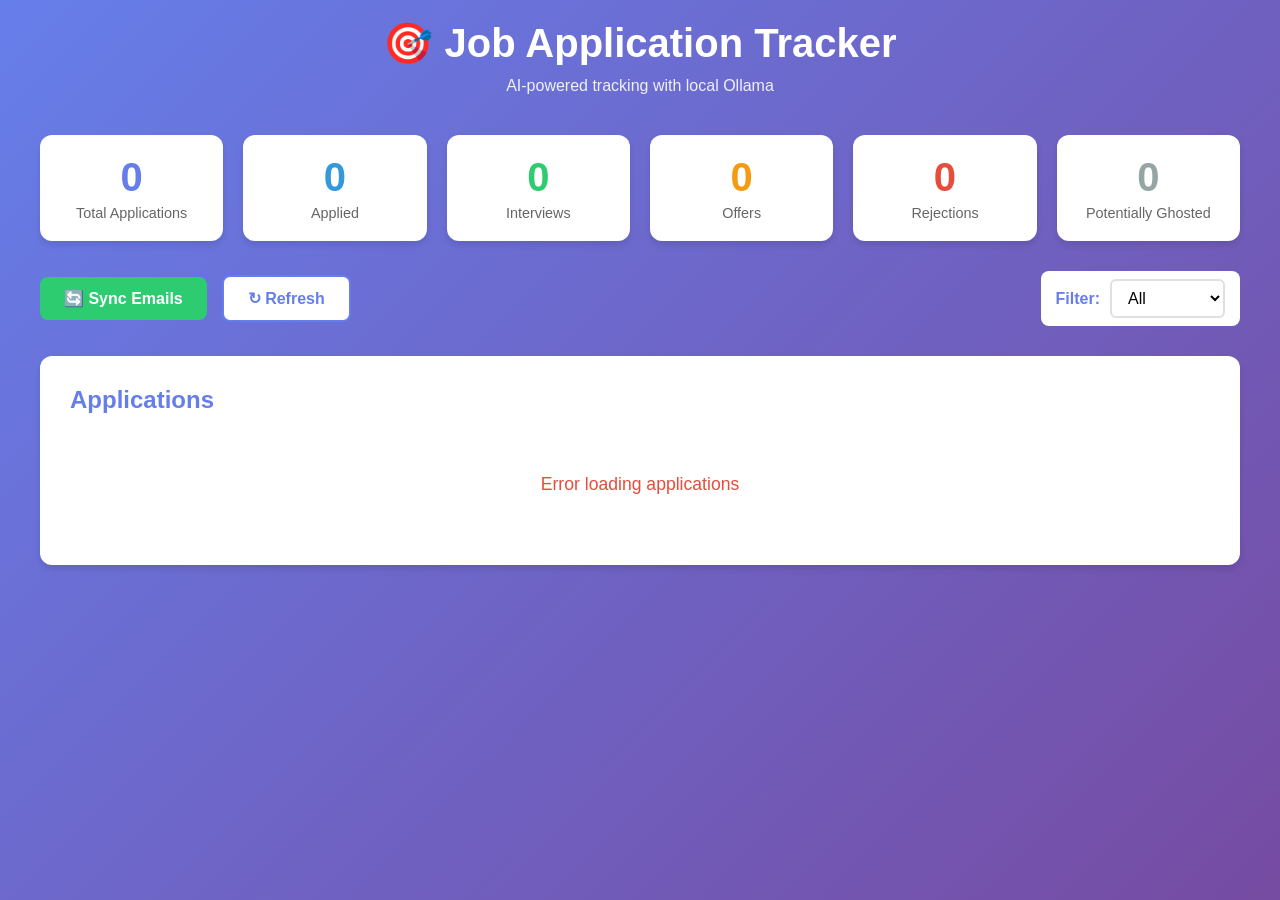
==== frontend/index.html @ 69d467e4 "Initial commit: AI-powered Job Application Tracker - Privacy-first job tracking with local Ollama mo" ====
<!DOCTYPE html>
<html lang="en">
<head>
    <meta charset="UTF-8">
    <meta name="viewport" content="width=device-width, initial-scale=1.0">
    <title>Job Application Tracker</title>
    <link rel="stylesheet" href="styles.css">
</head>
<body>
    <div class="container">
        <header>
            <h1>🎯 Job Application Tracker</h1>
            <p class="subtitle">AI-powered tracking with local Ollama</p>
        </header>

        <!-- Stats Dashboard -->
        <section class="stats-section">
            <div class="stat-card">
                <div class="stat-number" id="total-apps">0</div>
                <div class="stat-label">Total Applications</div>
            </div>
            <div class="stat-card stat-applied">
                <div class="stat-number" id="applied-count">0</div>
                <div class="stat-label">Applied</div>
            </div>
            <div class="stat-card stat-interview">
                <div class="stat-number" id="interview-count">0</div>
                <div class="stat-label">Interviews</div>
            </div>
            <div class="stat-card stat-offer">
                <div class="stat-number" id="offer-count">0</div>
                <div class="stat-label">Offers</div>
            </div>
            <div class="stat-card stat-rejection">
                <div class="stat-number" id="rejection-count">0</div>
                <div class="stat-label">Rejections</div>
            </div>
            <div class="stat-card stat-ghosted">
                <div class="stat-number" id="ghosted-count">0</div>
                <div class="stat-label">Potentially Ghosted</div>
            </div>
        </section>

        <!-- Actions -->
        <section class="actions-section">
            <button class="btn btn-primary" id="sync-btn">
                <span id="sync-text">🔄 Sync Emails</span>
                <span id="sync-loader" class="loader hidden"></span>
            </button>
            <button class="btn btn-secondary" id="refresh-btn">↻ Refresh</button>
            
            <div class="filter-section">
                <label>Filter:</label>
                <select id="status-filter">
                    <option value="">All</option>
                    <option value="APPLIED">Applied</option>
                    <option value="INTERVIEW">Interview</option>
                    <option value="OFFER">Offer</option>
                    <option value="REJECTION">Rejection</option>
                    <option value="GHOSTED">Ghosted</option>
                    <option value="OTHER">Other</option>
                </select>
            </div>
        </section>

        <!-- Sync Status -->
        <div id="sync-status" class="hidden"></div>

        <!-- Applications List -->
        <section class="applications-section">
            <h2>Applications</h2>
            <div id="applications-list">
                <div class="loading">Loading applications...</div>
            </div>
        </section>
    </div>

    <script src="app.js"></script>
</body>
</html>
---- frontend/styles.css ----
* {
    margin: 0;
    padding: 0;
    box-sizing: border-box;
}

body {
    font-family: -apple-system, BlinkMacSystemFont, 'Segoe UI', Roboto, Oxygen, Ubuntu, sans-serif;
    background: linear-gradient(135deg, #667eea 0%, #764ba2 100%);
    min-height: 100vh;
    padding: 20px;
    color: #333;
}

.container {
    max-width: 1200px;
    margin: 0 auto;
}

header {
    text-align: center;
    color: white;
    margin-bottom: 40px;
}

header h1 {
    font-size: 2.5rem;
    margin-bottom: 10px;
}

.subtitle {
    font-size: 1rem;
    opacity: 0.9;
}

/* Stats Section */
.stats-section {
    display: grid;
    grid-template-columns: repeat(auto-fit, minmax(150px, 1fr));
    gap: 20px;
    margin-bottom: 30px;
}

.stat-card {
    background: white;
    padding: 20px;
    border-radius: 12px;
    box-shadow: 0 4px 6px rgba(0, 0, 0, 0.1);
    text-align: center;
    transition: transform 0.2s;
}

.stat-card:hover {
    transform: translateY(-5px);
}

.stat-number {
    font-size: 2.5rem;
    font-weight: bold;
    color: #667eea;
}

.stat-label {
    font-size: 0.9rem;
    color: #666;
    margin-top: 5px;
}

.stat-applied .stat-number { color: #3498db; }
.stat-interview .stat-number { color: #2ecc71; }
.stat-offer .stat-number { color: #f39c12; }
.stat-rejection .stat-number { color: #e74c3c; }
.stat-ghosted .stat-number { color: #95a5a6; }

/* Actions Section */
.actions-section {
    display: flex;
    gap: 15px;
    margin-bottom: 30px;
    flex-wrap: wrap;
    align-items: center;
}

.btn {
    padding: 12px 24px;
    border: none;
    border-radius: 8px;
    font-size: 1rem;
    cursor: pointer;
    transition: all 0.3s;
    font-weight: 600;
    display: flex;
    align-items: center;
    gap: 8px;
}

.btn-primary {
    background: #2ecc71;
    color: white;
}

.btn-primary:hover {
    background: #27ae60;
}

.btn-primary:disabled {
    background: #95a5a6;
    cursor: not-allowed;
}

.btn-secondary {
    background: white;
    color: #667eea;
    border: 2px solid #667eea;
}

.btn-secondary:hover {
    background: #667eea;
    color: white;
}

.filter-section {
    margin-left: auto;
    display: flex;
    align-items: center;
    gap: 10px;
    background: white;
    padding: 8px 15px;
    border-radius: 8px;
}

.filter-section label {
    font-weight: 600;
    color: #667eea;
}

.filter-section select {
    padding: 8px 12px;
    border: 2px solid #e0e0e0;
    border-radius: 6px;
    font-size: 1rem;
    cursor: pointer;
    background: white;
}

/* Sync Status */
#sync-status {
    background: white;
    padding: 15px 20px;
    border-radius: 8px;
    margin-bottom: 20px;
    box-shadow: 0 2px 4px rgba(0, 0, 0, 0.1);
}

#sync-status.success {
    background: #d4edda;
    color: #155724;
    border-left: 4px solid #28a745;
}

#sync-status.error {
    background: #f8d7da;
    color: #721c24;
    border-left: 4px solid #dc3545;
}

/* Applications Section */
.applications-section {
    background: white;
    padding: 30px;
    border-radius: 12px;
    box-shadow: 0 4px 6px rgba(0, 0, 0, 0.1);
}

.applications-section h2 {
    margin-bottom: 20px;
    color: #667eea;
}

#applications-list {
    display: flex;
    flex-direction: column;
    gap: 15px;
}

.application-card {
    border: 2px solid #e0e0e0;
    border-radius: 8px;
    padding: 20px;
    transition: all 0.3s;
}

.application-card:hover {
    border-color: #667eea;
    box-shadow: 0 4px 8px rgba(102, 126, 234, 0.2);
}

.app-header {
    display: flex;
    justify-content: space-between;
    align-items: start;
    margin-bottom: 15px;
}

.app-title {
    flex: 1;
}

.app-title h3 {
    font-size: 1.3rem;
    margin-bottom: 5px;
    color: #333;
}

.app-company {
    color: #666;
    font-size: 1rem;
}

.app-status {
    padding: 6px 12px;
    border-radius: 20px;
    font-size: 0.85rem;
    font-weight: 600;
    text-transform: uppercase;
}

.status-APPLIED {
    background: #3498db;
    color: white;
}

.status-INTERVIEW {
    background: #2ecc71;
    color: white;
}

.status-OFFER {
    background: #f39c12;
    color: white;
}

.status-REJECTION {
    background: #e74c3c;
    color: white;
}

.status-GHOSTED {
    background: #95a5a6;
    color: white;
}

.status-OTHER {
    background: #ecf0f1;
    color: #7f8c8d;
}

.app-details {
    margin-top: 10px;
}

.app-email {
    color: #666;
    font-size: 0.9rem;
    margin-bottom: 8px;
}

.app-snippet {
    color: #888;
    font-size: 0.85rem;
    font-style: italic;
    line-height: 1.4;
}

.app-meta {
    display: flex;
    gap: 20px;
    margin-top: 12px;
    font-size: 0.85rem;
    color: #999;
}

.app-confidence {
    display: flex;
    align-items: center;
    gap: 5px;
}

.confidence-bar {
    width: 50px;
    height: 6px;
    background: #e0e0e0;
    border-radius: 3px;
    overflow: hidden;
}

.confidence-fill {
    height: 100%;
    background: #2ecc71;
    transition: width 0.3s;
}

/* Loader */
.loader {
    border: 3px solid #f3f3f3;
    border-top: 3px solid #667eea;
    border-radius: 50%;
    width: 20px;
    height: 20px;
    animation: spin 1s linear infinite;
}

@keyframes spin {
    0% { transform: rotate(0deg); }
    100% { transform: rotate(360deg); }
}

.hidden {
    display: none !important;
}

.loading {
    text-align: center;
    padding: 40px;
    color: #999;
    font-size: 1.1rem;
}

/* Responsive */
@media (max-width: 768px) {
    header h1 {
        font-size: 2rem;
    }

    .stats-section {
        grid-template-columns: repeat(2, 1fr);
    }

    .actions-section {
        flex-direction: column;
        align-items: stretch;
    }

    .filter-section {
        margin-left: 0;
    }

    .app-header {
        flex-direction: column;
        gap: 10px;
    }
}
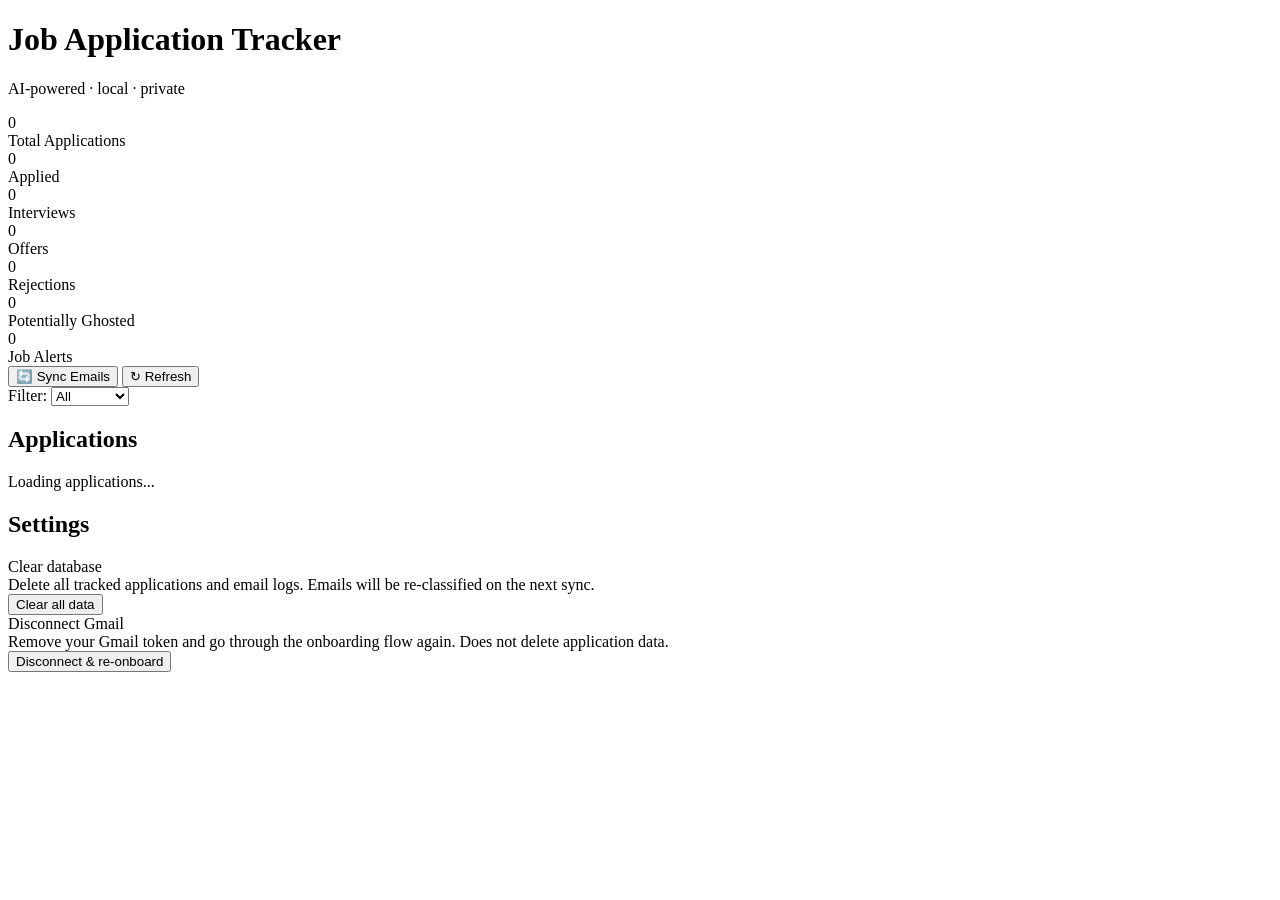
==== commit 871680eb: "big update" ====
--- a/frontend/index.html
+++ b/frontend/index.html
@@ -4,13 +4,13 @@
     <meta charset="UTF-8">
     <meta name="viewport" content="width=device-width, initial-scale=1.0">
     <title>Job Application Tracker</title>
-    <link rel="stylesheet" href="styles.css">
+    <link rel="stylesheet" href="/static/styles.css">
 </head>
 <body>
     <div class="container">
         <header>
-            <h1>🎯 Job Application Tracker</h1>
-            <p class="subtitle">AI-powered tracking with local Ollama</p>
+            <h1>Job Application Tracker</h1>
+            <p class="subtitle">AI-powered &middot; local &middot; private</p>
         </header>
 
         <!-- Stats Dashboard -->
@@ -39,6 +39,10 @@
                 <div class="stat-number" id="ghosted-count">0</div>
                 <div class="stat-label">Potentially Ghosted</div>
             </div>
+            <div class="stat-card">
+                <div class="stat-number" id="job-alert-count">0</div>
+                <div class="stat-label">Job Alerts</div>
+            </div>
         </section>
 
         <!-- Actions -->
@@ -58,6 +62,7 @@
                     <option value="OFFER">Offer</option>
                     <option value="REJECTION">Rejection</option>
                     <option value="GHOSTED">Ghosted</option>
+                    <option value="JOB_ALERT">Job Alert</option>
                     <option value="OTHER">Other</option>
                 </select>
             </div>
@@ -72,9 +77,27 @@
             <div id="applications-list">
                 <div class="loading">Loading applications...</div>
             </div>
+            <div id="pagination"></div>
+        </section>
+
+        <!-- Settings / Danger Zone -->
+        <section class="settings-section">
+            <h2>Settings</h2>
+            <div class="settings-row">
+                <div class="settings-item">
+                    <div class="settings-label">Clear database</div>
+                    <div class="settings-desc">Delete all tracked applications and email logs. Emails will be re-classified on the next sync.</div>
+                    <button class="btn btn-danger" id="reset-btn">Clear all data</button>
+                </div>
+                <div class="settings-item">
+                    <div class="settings-label">Disconnect Gmail</div>
+                    <div class="settings-desc">Remove your Gmail token and go through the onboarding flow again. Does not delete application data.</div>
+                    <button class="btn btn-danger" id="logout-btn">Disconnect &amp; re-onboard</button>
+                </div>
+            </div>
         </section>
     </div>
 
-    <script src="app.js"></script>
+    <script src="/static/app.js"></script>
 </body>
 </html>
